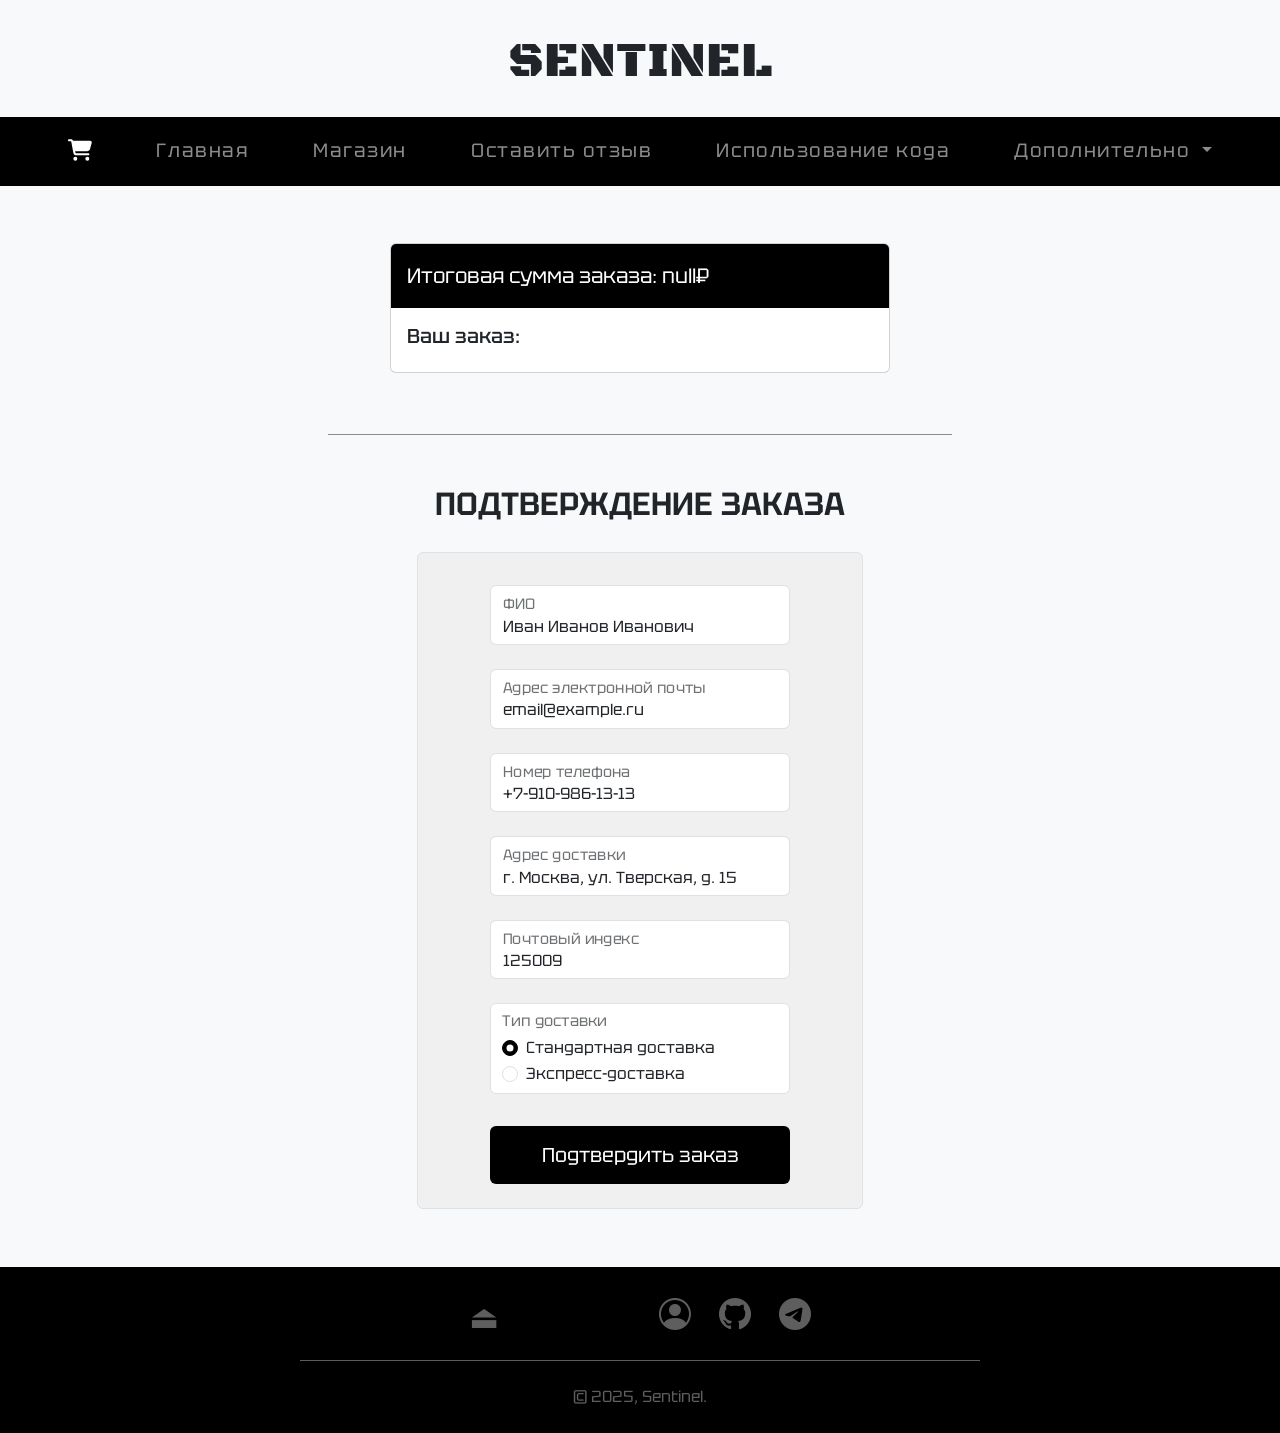
==== cart.html @ a110eb1a "added all files" ====
<!DOCTYPE html>
<html lang="en">

<head>
    <meta charset="UTF-8">
    <meta name="viewport" content="width=device-width, initial-scale=1.0">
    <link href="https://cdn.jsdelivr.net/npm/bootstrap@5.3.0/dist/css/bootstrap.min.css" rel="stylesheet"
        integrity="sha384-9ndCyUaIbzAi2FUVXJi0CjmCapSmO7SnpJef0486qhLnuZ2cdeRhO02iuK6FUUVM" crossorigin="anonymous">
    <link rel="stylesheet" href="https://cdn.jsdelivr.net/npm/bootstrap-icons@1.13.1/font/bootstrap-icons.min.css">
    <link href="https://fonts.googleapis.com/css2?family=Black+Ops+One&display=swap" rel="stylesheet">
    <link href="https://fonts.googleapis.com/css2?family=Tektur:wght@400..900&display=swap" rel="stylesheet">
    <link rel="stylesheet" href="css/cart.css">
    <title>Cart — Sentinel</title>
    <link rel="icon" type="image/png" href="favicons/favicon-96x96.png" sizes="96x96" />
    <link rel="icon" type="image/svg+xml" href="favicons/favicon.svg" />
    <link rel="shortcut icon" href="favicons/favicon.ico" />
    <link rel="apple-touch-icon" sizes="180x180" href="favicons/apple-touch-icon.png" />
    <link rel="manifest" href="favicons/site.webmanifest" />
</head>

<body>
    <!-- хедлайн + навбар -->
    <header class="sentinel-header" id="sentinel-header">

        <!-- главный хедер вверху -->
        <h1 class="sentinel-heading">SENTINEL</h1>

        <!-- навбар -->
        <nav class="navbar navbar-expand-lg bg-body-tertiary navbar-dark black-navbar">
            <div class="container-fluid">
                <button class="navbar-toggler" type="button" data-bs-toggle="collapse"
                    data-bs-target="#navbarNavDropdown" aria-controls="navbarNavDropdown" aria-expanded="false"
                    aria-label="Переключатель навигации">
                    <span class="navbar-toggler-icon"></span>
                </button>
                <div class="collapse navbar-collapse" id="navbarNavDropdown">
                    <ul class="navbar-nav">
                        <li class="nav-item me-5 custom-margin">
                            <a class="nav-link" href="cart.html"><img class="img-fluid active" id="shopping-cart"
                                    src="img/shopping-cart.svg" alt="shopping-cart" title="Перейти в корзину"></a>
                        </li>
                        <li class="nav-item me-5 custom-margin">
                            <a class="nav-link" aria-current="page" href="index.html">Главная</a>
                        </li>
                        <li class="nav-item me-5 custom-margin">
                            <a class="nav-link" href="catalog.html">Магазин</a>
                        </li>
                        <li class="nav-item me-5 custom-margin">
                            <a class="nav-link" href="leave-review.html">Оставить отзыв</a>
                        </li>
                        <li class="nav-item me-5 custom-margin">
                            <a class="nav-link" href="https://docs.google.com/document/d/1Q8ilpNiYS8Bm-1XsLSa6kfAyMpSe_cumKoAbiisHeFA/edit?usp=sharing" target="_blank">Использование кода</a>
                        </li>
                        <li class="nav-item dropdown">
                            <a class="nav-link dropdown-toggle" href="#" role="button" data-bs-toggle="dropdown"
                                aria-expanded="false">
                                Дополнительно
                            </a>
                            <ul class="dropdown-menu">
                                <li><a class="dropdown-item" href="reviews.html">Посмотреть отзывы клиентов</a>
                                </li>
                                <li><a class="dropdown-item" href="https://progen1tor.github.io/Sentinel/" target="_blank" id="first-part">Перейти на первую часть
                                        проекта</a></li>
                            </ul>
                        </li>
                    </ul>
                </div>
            </div>
        </nav>
    </header>

    <!-- корзина -->
    <section class="cart-section">

        <!-- карточка со стоимостью -->
        <div class="card price-data">
            <div class="card-header dark-header">
                Итоговая сумма заказа:<span class="space">&nbsp;</span><span id="sum"></span>
            </div>
            <div class="card-body">
                <h5 class="card-title your-order-title">Ваш заказ:</h5>
                <p class="card-text your-order-text" id="order-data"></p>
            </div>
        </div>
    </section>

    <!-- разделитель -->
    <span class="border-top divider"></span>

    <!-- форма для подтверждения заказа  -->
    <section class="form-section">

        <!-- заголовок формы -->
        <h2 class="form-header">ПОДТВЕРЖДЕНИЕ ЗАКАЗА</h2>

        <!-- бэкграунд формы -->
        <div class="form-bg">
            <!-- сама форма  -->
            <form action="https://yandex.com/search?" target="_blank">
                <!-- ФИО -->
                <div class="form-floating mb-4">
                    <input type="text" class="form-control form-input" id="name" name="name" value="Иван Иванов Иванович"
                        autocomplete="on">
                    <label for="name" class="larger-label">ФИО</label>
                </div>
                <!-- почта  -->
                <div class="form-floating mb-4">
                    <input type="email" class="form-control form-input" id="email" name="email" value="email@example.ru"
                        autocomplete="on">
                    <label for="email" class="larger-label">Адрес электронной почты</label>
                </div>
                <!-- номер телефона -->
                <div class="form-floating mb-4">
                    <input type="tel" class="form-control form-input" id="phone" name="phone" value="+7-910-986-13-13"
                        autocomplete="on">
                    <label for="phone" class="larger-label">Номер телефона</label>
                </div>
                <!-- адрес доставки  -->
                <div class="form-floating mb-4">
                    <input type="text" class="form-control form-input" id="address" name="address"
                        value="г. Москва, ул. Тверская, д. 15" autocomplete="on">
                    <label for="address" class="larger-label">Адрес доставки</label>
                </div>
                <!-- почтовый индекс  -->
                <div class="form-floating mb-4">
                    <input type="number" class="form-control form-input" id="postal-code" name="postal-code" value="125009"
                        autocomplete="on">
                    <label for="postal-code" class="larger-label">Почтовый индекс</label>
                </div>
                <!-- тип доставки  -->
                <div class="form-floating-imitation" id="form-floating-imitation">
                    <label class="form-label">Тип доставки</label>
                    <div class="form-check">
                        <input class="form-check-input" type="radio" name="delivery-type" id="standart" value="standart"
                            checked>
                        <label class="form-check-label" for="standart">
                            Стандартная доставка
                        </label>
                    </div>
                    <div class="form-check">
                        <input class="form-check-input" type="radio" name="delivery-type" id="express" value="express">
                        <label class="form-check-label" for="express">
                            Экспресс-доставка
                        </label>
                    </div>
                </div>
                <!-- кнопка подтверждения -->
                <input type="submit" class="btn btn-primary custom-btn-submit" value="Подтвердить заказ">
            </form>
        </div>
    </section>

     <!-- футер главной страницы -->
    <footer class="footer-black text-white py-4">

        <!-- первая часть футера: якорь наверх и соцсети -->
        <div class="first-footer-part">

            <!-- наверх  -->
            <div class="go-up">
                <a href="#sentinel-header" title="Наверх">⏏</a>
            </div>

            <!-- соцсети -->
            <div class="social">
                <a href="mailto:akmn140@gmail.com" target="_blank"><i class="bi bi-person-circle footer-icon"></i></a>
                <a href="https://github.com/progen1tor" target="_blank"><i class="bi bi-github footer-icon"></i></a>
                <a href="https://t.me/ob1101" target="_blank"><i class="bi bi-telegram footer-icon"></i></a>
            </div>
        </div>

        <span class="border-top footer-divider"></span>

        <!-- вторая часть футера: лицензия  -->
        <div class="sec-footer-part">
            <a href="https://docs.google.com/document/d/1ztQ5R3w9ewzbD-YblNddGogWkwsDoaPU1uzVj_aNad0/edit?usp=sharing" target="_blank">© 2025, Sentinel.</a>
        </div>
    </footer>

    <script src="https://cdn.jsdelivr.net/npm/bootstrap@5.3.0/dist/js/bootstrap.bundle.min.js"
        integrity="sha384-geWF76RCwLtnZ8qwWowPQNguL3RmwHVBC9FhGdlKrxdiJJigb/j/68SIy3Te4Bkz"
        crossorigin="anonymous"></script>
    <script src="js/cart.js"></script>
    <script src="js/device-test.js"></script>
</body>
</html>
---- css/cart.css ----
@keyframes shake {
  0%   { transform: translateX(0); }
  25%  { transform: translateX(-2px); }
  50%  { transform: translateX(2px); }
  75%  { transform: translateX(-2px); }
  100% { transform: translateX(0); }
}

html {
    min-height: 100%;
    position: relative;
}

body {
    background-color: #f8f9fa;
    font-family: 'Tektur', sans-serif;
    padding: 2rem 0;
    scroll-behavior: smooth;
    min-height: 100%;
    position: relative;
}

/* заголовок + навбар */
header {
    margin-bottom: 3.6rem;
}

/* заголовок */
.sentinel-heading {
    text-align: center;
    font-family: 'Black Ops One', sans-serif;
    font-size: 3.125rem;
    margin-bottom: 1.563rem;
}

/* увеличение ширины навбара */
.navbar {
    padding: 0.75rem 0;
}

/* расположение линков на навбаре */
.navbar-collapse {
    justify-content: center;
}

/* цвет навбара */
.black-navbar {
    background-color: black !important;
}

/* цвет выпадающего списка */
.dropdown-menu {
    background-color: rgba(0, 0, 0, 0.85);
}

/* стиль ссылок в выпадающем списке */
.dropdown-menu .dropdown-item {
    color: #999;
    transition: all 1s ease;
    font-weight: 400;
    font-size: 1.1rem;
    white-space: normal;
    overflow-wrap: break-word;
}
/* стиль ссылок в выпадающем списке при ховере */
.dropdown-menu .dropdown-item:hover {
    color: #ffffff;
    background-color: #5e5e5e;
}

/* стиль ссылок на мейн части навбара */
.nav-link {
    transition: all 1s ease;
    font-size: 1.2rem;
    letter-spacing: 0.08em;
}
/* стиль ссылок на мейн части навбара при ховере*/
.nav-link:hover {
    color: white;
}

/* картинка корзины */
.img-fluid {
    width: 1.5rem;
    height: 1.5rem;
    position: relative;
    top: -0.12rem;
    transition: all 1s ease;
}
/* картинка корзины при ховере */
.img-fluid:hover {
    filter: brightness(0) invert(1);
}
/* картинка корзины при нахождении в корзине  */
.img-fluid.active {
    filter: brightness(0) invert(1);
}

/* секция для карточки */
.cart-section {
    display: flex;
    justify-content: center;
    flex-direction: column;
    align-items: center;
    margin-bottom: 3.8rem;
}

/* размеры карточки  */
.price-data {
    width: 75%;
    max-width: 500px;
}

/* хедер карточки */
.dark-header {
    display: flex;
    align-items: center;
    background-color: rgb(0, 0, 0);
    color: white;
    height: 4rem;
    font-size: 1.3rem;
    white-space: normal;
    overflow-wrap: break-word;
}

/* надпись ваш заказ */
.your-order-title {
    font-size: 1.25rem;
}

/* элементы заказа */
.your-order-text {
    font-size: 1.1rem;
}

/* разделитель */
.divider {
    display: block;
    border-color: rgb(140, 140, 140) !important;
    margin-bottom: 3.125rem;
    width: 85%;
    max-width: 624px;
    margin-left: auto;
    margin-right: auto;
}

/* бэкграунд формы + отступ до футера */
.form-bg {
    background-color: #dedede57;
    padding: 2rem 4.5rem 1.5rem 4.5rem;
    border-radius: 6px;
    border: 1px solid #dee2e6;
    margin-bottom: 12rem;
}

/* фикс расположения инпутов и радио  */
form {
    display: flex;
    flex-direction: column;
    align-items: center;
}

/* сама форма с подтверждением заказа */
.form-section {
    display: flex;
    flex-direction: column;
    align-items: center;
}

/* заголовок формы  */
.form-header {
    margin-bottom: 1.8rem;
    font-weight: 600;
    white-space: normal;
    overflow-wrap: break-word;
    text-align: center;
}

/* длина инпутов + паддинги */
.form-input {
    width: 300px;
    padding-top: 2.5rem !important;
    padding-bottom: 1.1rem !important;
}

/* размер шрифта у лейблов + отступ */
.larger-label {
    font-size: 1.1rem;
    display: block;
    margin-bottom: 1rem !important;
}

/* инпут формы при фокусе */
.form-input:focus {
    border-color: #5e5e5e;
    box-shadow: 0px 0px 2px 1px rgba(34, 60, 80, 0.2);
    /* box-shadow: none; */
}

/* имитация флоатин формы  */
.form-floating-imitation {
    width: 300px;
    background-color: white;
    border: 1px solid #dee2e6;
    border-radius: 6px;
    padding: 0.3rem 0.7rem;
    transition: all 0.3s ease;
    margin-bottom: 2rem;
}
.form-floating-imitation .form-label {
    font-size: 0.95rem;
    color: #6e7174;
    margin-bottom: 0.2rem;
}

/* кастом радиокнопок */
.form-check-input:checked {
    background-color: rgb(0, 0, 0);
    border-color: black;
    box-shadow: none;
}
.form-check-input:active {
    border: none;
    box-shadow: none;
}

/* кнопка подтверждения для формы  */
.custom-btn-submit {
    width: 300px;
    height: 3.625rem;
    background-color: black;
    border: none;
    font-size: 1.25rem;
    transition: all 1s ease;
}
.custom-btn-submit:hover {
    background-color: black;
    animation: shake 0.7s ease;
}


/* футер: цвет + позиционирование */
.footer-black {
    background-color: black;
    position: absolute;
    bottom: 0;
    left: 0;
    right: 0;
    display: flex;
    flex-direction: column;
}

/* первая часть футера */
.first-footer-part {
    display: flex;
    justify-content: center;
    margin-bottom: 0.3rem;
    gap: 10rem;
}

/* позиционирование стрелки */
.go-up {
    padding-top: 0.1rem;
}

/* стили стрелки */
.go-up a {
    font-size: 2rem;
    color: #5e5e5e;
    transition: all 1s ease;
    text-decoration: none;
}
/* стили стрелки при ховере */
.go-up a:hover {
    color: white;
}

/* позиционирование контейнера с линками на соцсети  */
.social {
    padding-bottom: 1rem;
}

/* отступы линков на соцсети  */
.social a {
    margin-right: 1.5rem;
}
.social a:last-child {
    margin-right: 0;
}

/* стили кружков с соцсетями  */
.footer-icon {
    font-size: 2rem;
    color: #5e5e5e;
    transition: all 1s ease;
}
/* стили кружков с соцсетями при ховере */
.footer-icon:hover {
    color: white;
}

/* разделитель для футера */
.footer-divider {
    border-color: #5e5e5e !important ;
    width: 85%;
    max-width: 680px;
    margin-left: auto;
    margin-right: auto;
    margin-bottom: 1.5rem;
}

/* вторая часть футера */
.sec-footer-part {
    display: flex;
    justify-content: center;
}

/* линк на лицензию */
.sec-footer-part a{
    text-decoration: none;
    color: #5e5e5e;
    transition: all 1s ease;
}

/* линк на лицензию при ховере */
.sec-footer-part a:hover {
    color: white;
}

/* СРЕДНИЕ НОУТЫ ДО 1200 */
@media (max-width: 1199.98px) {
    .sentinel-heading {
        font-size: 3rem;
    }

    .nav-link {
        font-size: 1rem;
        letter-spacing: 0.07em;
    }

    .custom-margin {
        margin-right: 1.4rem !important;
    }

    .dropdown-menu .dropdown-item {
        font-size: 0.9rem;
    }

    .img-fluid {
        width: 1.2rem;
        height: 1.2rem;
        top: 0rem;
    }

}

/* НОУТЫ ДО 992  */
@media (max-width: 991.98px) {
    .img-fluid {
        width: 1.3rem;
        height: 1.3rem;
        position: relative;
        top: 0.3rem;
        left: -0.1rem;
    }

    button.navbar-toggler[aria-expanded="true"] {
        margin-bottom: 0.5rem;
    }
}

/* ПЛАНШЕТЫ */
@media (max-width: 767.98px) {
}

/* МОБИЛЬНИКИ */
@media (max-width: 575.98px) {
    .sentinel-heading {
        font-size: 2.5rem;
    }

    .nav-link {
        font-size: 0.9rem;
    }

    .img-fluid {
        width: 1.1rem;
        height: 1.1rem;
    }

    header {
        margin-bottom: 2.6rem;
    }

    .dark-header {
        height: 6.7rem;
        font-size: 1.2rem;
        flex-direction: column;
        justify-content: center;
        text-align: center;
    }

    /* фикс проблемы с пробелами */
    .space {
        display: none;
    }

    .your-order-text {
        font-size: 1rem;
    }

    .cart-section {
        margin-bottom: 2.6rem;
    }

    .divider {
        margin-bottom: 2rem;
    }

    .form-header {
        padding: 0 2rem;
    }

    .form-bg {
        background-color: #dedede57;
        padding: 1.5rem 1.2rem 1.5rem 1.2rem;
        border-radius: 6px;
        border: 1px solid #dee2e6;
        margin-bottom: 10.8rem;
    }

    .form-floating {
        display: flex;
        align-items: center;
        flex-direction: column;
    }

    .form-input {
        width: 250px;
    }

    .form-floating-imitation {
        width: 250px;
    }

    /* кнопка подтверждения для формы  */
    .custom-btn-submit {
        width: 250px;
        height: 3.625rem;
        font-size: 1.25rem;
    }

    .first-footer-part {
        gap: 5rem;
    }

    .social a {
        margin-right: 1.1rem;
    }
}
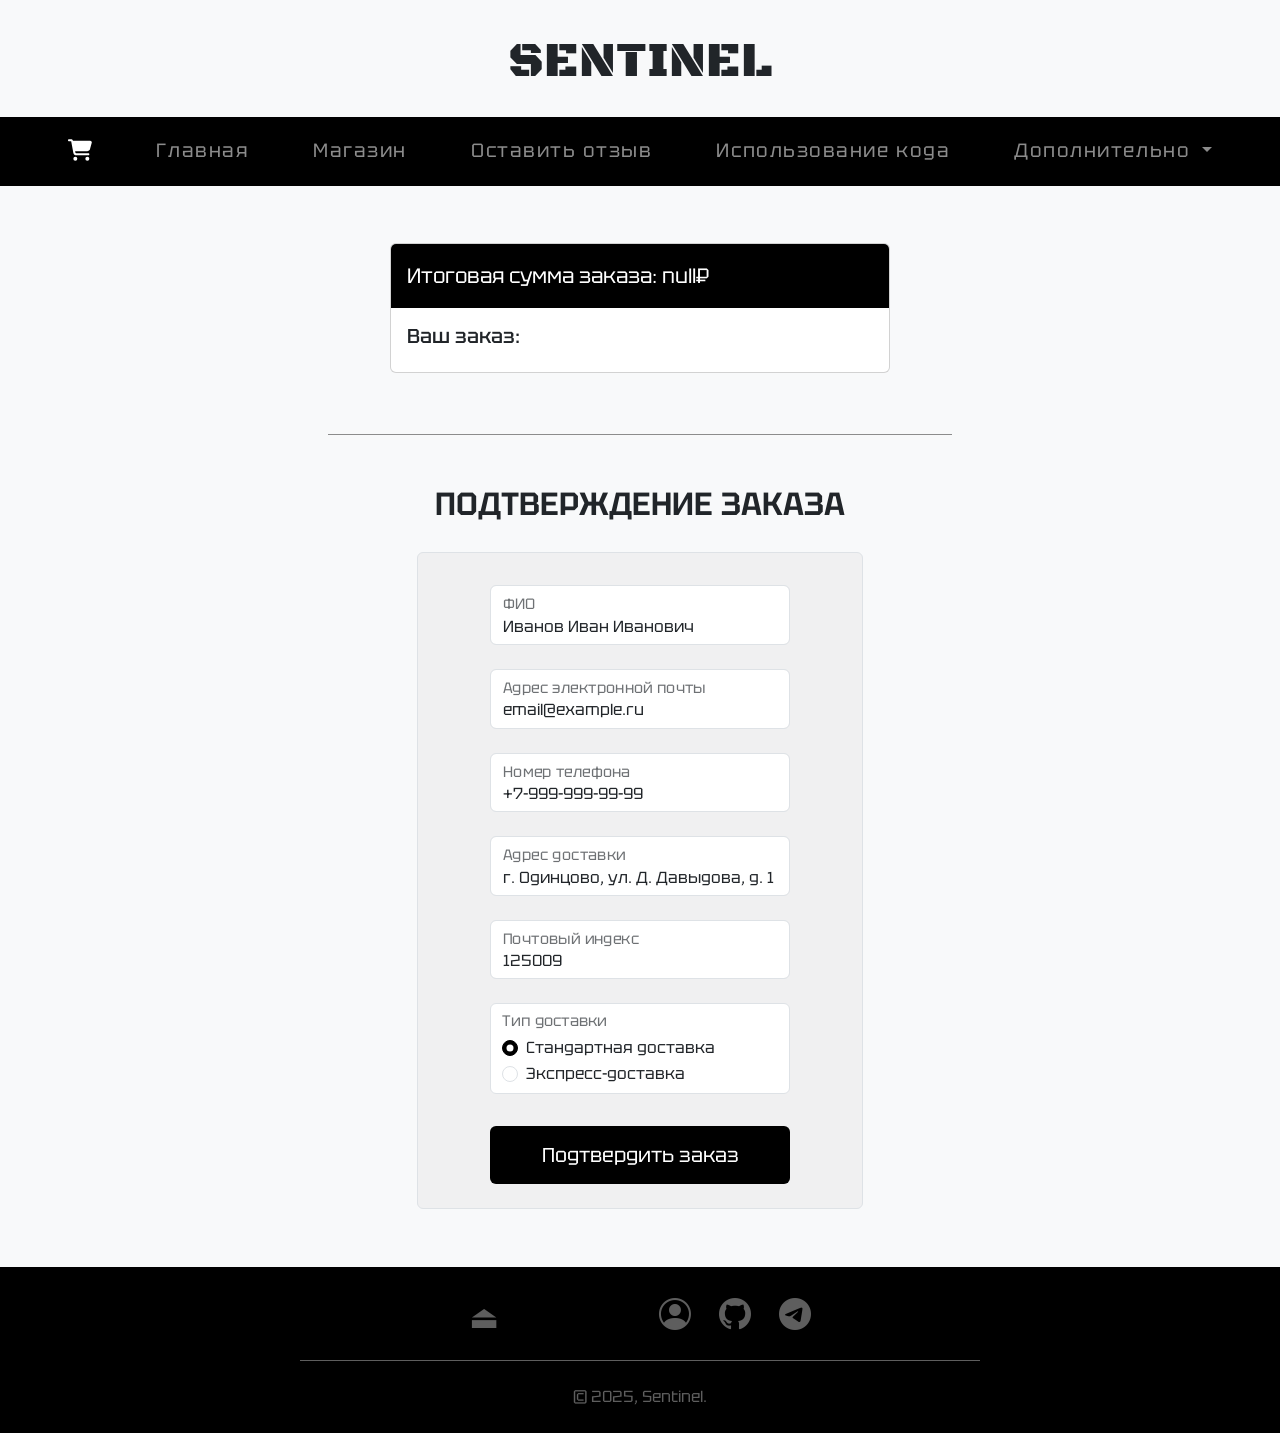
==== commit 60b7df2e: "fixed incorrect values in inputs" ====
--- a/cart.html
+++ b/cart.html
@@ -99,7 +99,7 @@
             <form action="https://yandex.com/search?" target="_blank">
                 <!-- ФИО -->
                 <div class="form-floating mb-4">
-                    <input type="text" class="form-control form-input" id="name" name="name" value="Иван Иванов Иванович"
+                    <input type="text" class="form-control form-input" id="name" name="name" value="Иванов Иван Иванович"
                         autocomplete="on">
                     <label for="name" class="larger-label">ФИО</label>
                 </div>
@@ -111,14 +111,14 @@
                 </div>
                 <!-- номер телефона -->
                 <div class="form-floating mb-4">
-                    <input type="tel" class="form-control form-input" id="phone" name="phone" value="+7-910-986-13-13"
+                    <input type="tel" class="form-control form-input" id="phone" name="phone" value="+7-999-999-99-99"
                         autocomplete="on">
                     <label for="phone" class="larger-label">Номер телефона</label>
                 </div>
                 <!-- адрес доставки  -->
                 <div class="form-floating mb-4">
                     <input type="text" class="form-control form-input" id="address" name="address"
-                        value="г. Москва, ул. Тверская, д. 15" autocomplete="on">
+                        value="г. Одинцово, ул. Д. Давыдова, д. 1" autocomplete="on">
                     <label for="address" class="larger-label">Адрес доставки</label>
                 </div>
                 <!-- почтовый индекс  -->
